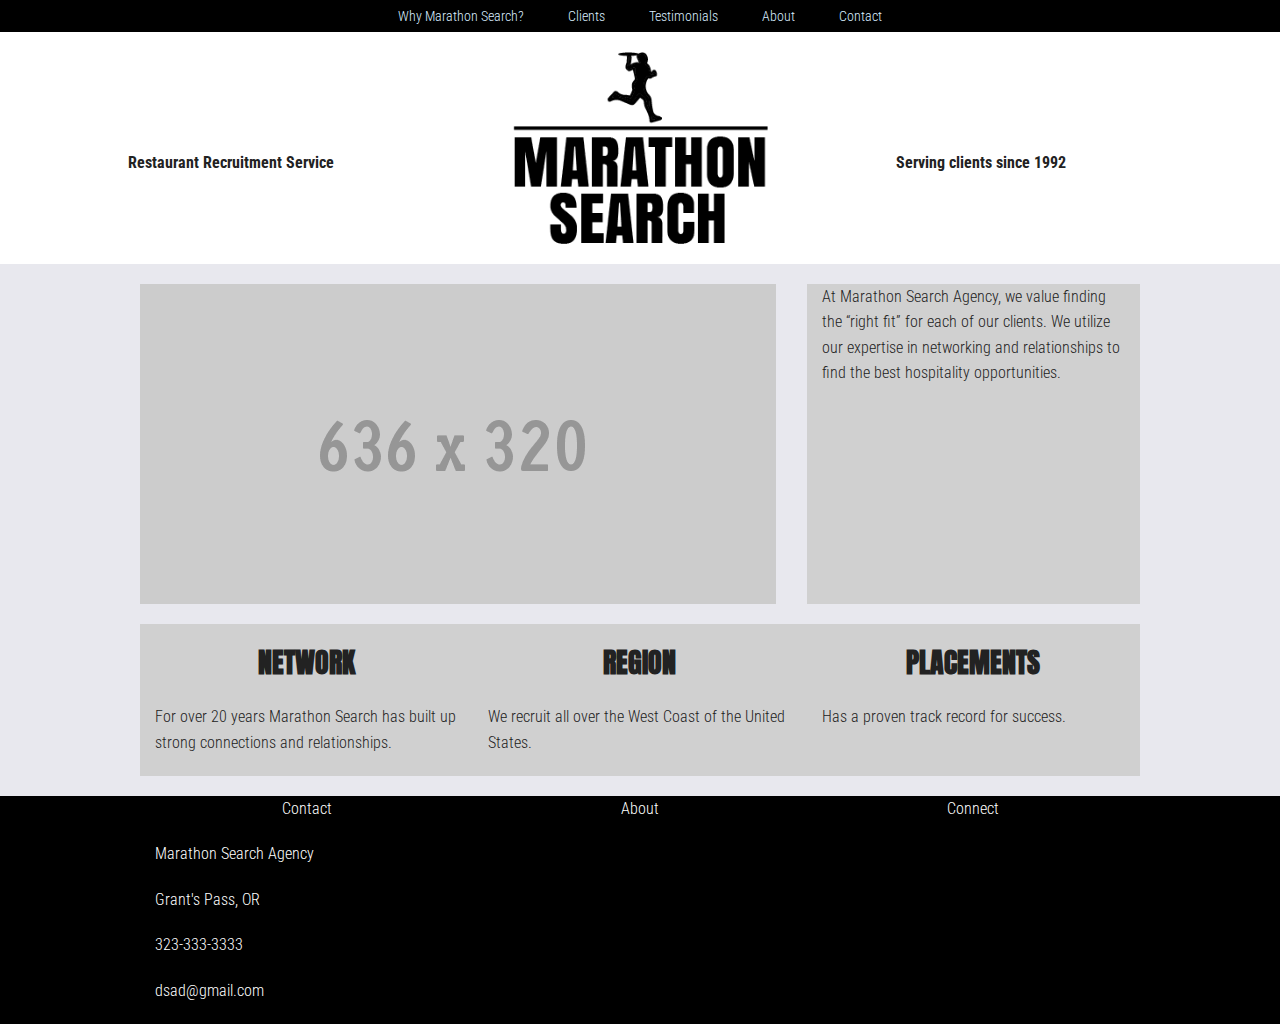
==== index.html @ 885e78fd "Added fonts and section content." ====
<!doctype html>
<html>
<head>
	<meta charset="UTF-8">
	<title>Marathon Search Agency</title>
	<meta name="description" content="Marathon Search Agency is a hospitality recruiting company...">
	<link rel="stylesheet" type="text/css" href="normalize.css">
	<link rel="stylesheet" type="text/css" href="css/foundation.css">
	<link rel="stylesheet" type="text/css" href="css/styles.css">
	<script src="js/vendor/modernizr.js"></script>
</head>
<body>
	<div class="masthead">
		<ul class="navigation">
			<li><a href="#">Why Marathon Search?</a></li>
			<li><a href="#">Clients</a></li>
			<li><a href="#">Testimonials</a></li>
			<li><a href="#">About</a></li>
			<li><a href="#">Contact</a></li>
		</ul>

		<span class="leftmast">Restaurant Recruitment Service</span>

		<a href="index.html">
		<div class="mainlogo">
			<img src="img/runner.png" width="20%">
			</a>
			<span class="rightmast">Serving clients since 1992</span>
		</div>
	</div> <!--end masthead-->
	<div class="mainbody">
		<div id="hero" class="row">
			<div id ="imagebox" class="large-8 columns">
				<img src="img/636x320.gif" alt="placeholder">
				<carousel></carousel>
			</div>
			<div id = "rightbox" class="large-4 columns">
				<p>At Marathon Search Agency, we value finding the “right fit” for each of our clients. We utilize our expertise in networking and relationships to find the best hospitality opportunities.
				</p>
				<div class="sidebar"></div>	
			</div>
		</div> <!--end row-->
		<div id="captions" class="row">
			<div class="large-4 columns">
				<img class="texticon" src="">
				<p class="textheader">NETWORK</p>
				<p class="textblurb">For over 20 years Marathon Search has built up strong connections and relationships.</p>
			</div>

			<div class="large-4 columns">
				<img class="texticon" src="">
				<p class="textheader">REGION</p>
				<p class="textblurb">We recruit all over the West Coast of the United States.</p>
			</div>

			<div class="large-4 columns">
				<img class="texticon" src="">
				<p class="textheader">PLACEMENTS</p>
				<p class="textblurb">Has a proven track record for success.</p>
			</div>
		</div> <!--end row-->
	</div> <!--end mainbody-->
	<div class="footer">
		<div class="row">
			<!--split into three columns-->
			<div class="large-4 columns">
				<p class="contactinfo">Contact</p>
				<p class="info">Marathon Search Agency</p>
				<p class="info">Grant's Pass, OR</p>
				<p class="info">323-333-3333</p>
				<p class="info">dsad@gmail.com</p>
			</div>

			<div class="large-4 columns">
				<p class="aboutsummary">About</p>
			</div>

			<div class="large-4 columns">
				<p class="connect">Connect</p>
			</div>
		</div><!--end row-->
	</div> <!--end footer-->
	<script src="js/vendor/jquery.js"></script>
	<script src="js/foundation.min.js"></script>
	<script>
      $(document).foundation();
    </script>
</body>
</html>
---- css/styles.css ----
@import url(http://fonts.googleapis.com/css?family=Anton|Roboto+Condensed:300italic,400italic,700italic,400,300,700);

body, p {
	font-family: 'Roboto Condensed'; sans-serif;
	font-weight: 300;
}

ul li {
	display: inline-block;
	font-size: 14px;
	padding: 5px 20px;
}

ul li a {
	color:#daedff;
}


ul {
	margin-left: 0;
}

.navigation {
	background-color: #000;
	text-align: center;
	/*background-color: #07114A;*/
}

.mainbody {
	padding-top: 20px;
	padding-bottom: 20px;
	background-color: #E8E8EE;

}

.leftmast {
	font-weight: bold;
	z-index: 111110;
	position:absolute;
	margin-top: 8%;
	margin-left: 10%;
}

.rightmast {
	font-weight: bold;	
	z-index: 1111;
	float:right;
	position:absolute;
	margin-top: 8%;
	margin-left: 10%;
}

.mainlogo {
	text-align: center;
}

.temporarylogo {
	margin-bottom: 20px;
	font-size: 32px;
	position: absolute;
	left: 0;
	padding-left: 20px;
}

#captions {
	text-align: center;
	background: #D0D0D0;
	margin-top: 20px;
}

.textheader {
	font-weight: bold;
	font-family: Anton;
	font-size: 28px;
}

.textblurb {
	text-align: left;
}

.footer {
	color: #fff;
	width: 100%;
	background-color: #000;
}

#imagebox {
	padding-left: 0px;
}

#rightbox {
	background-color:#D0D0D0;
	height: 320px;
}

.contactinfo, .aboutsummary, .connect {
	text-align: center;
}
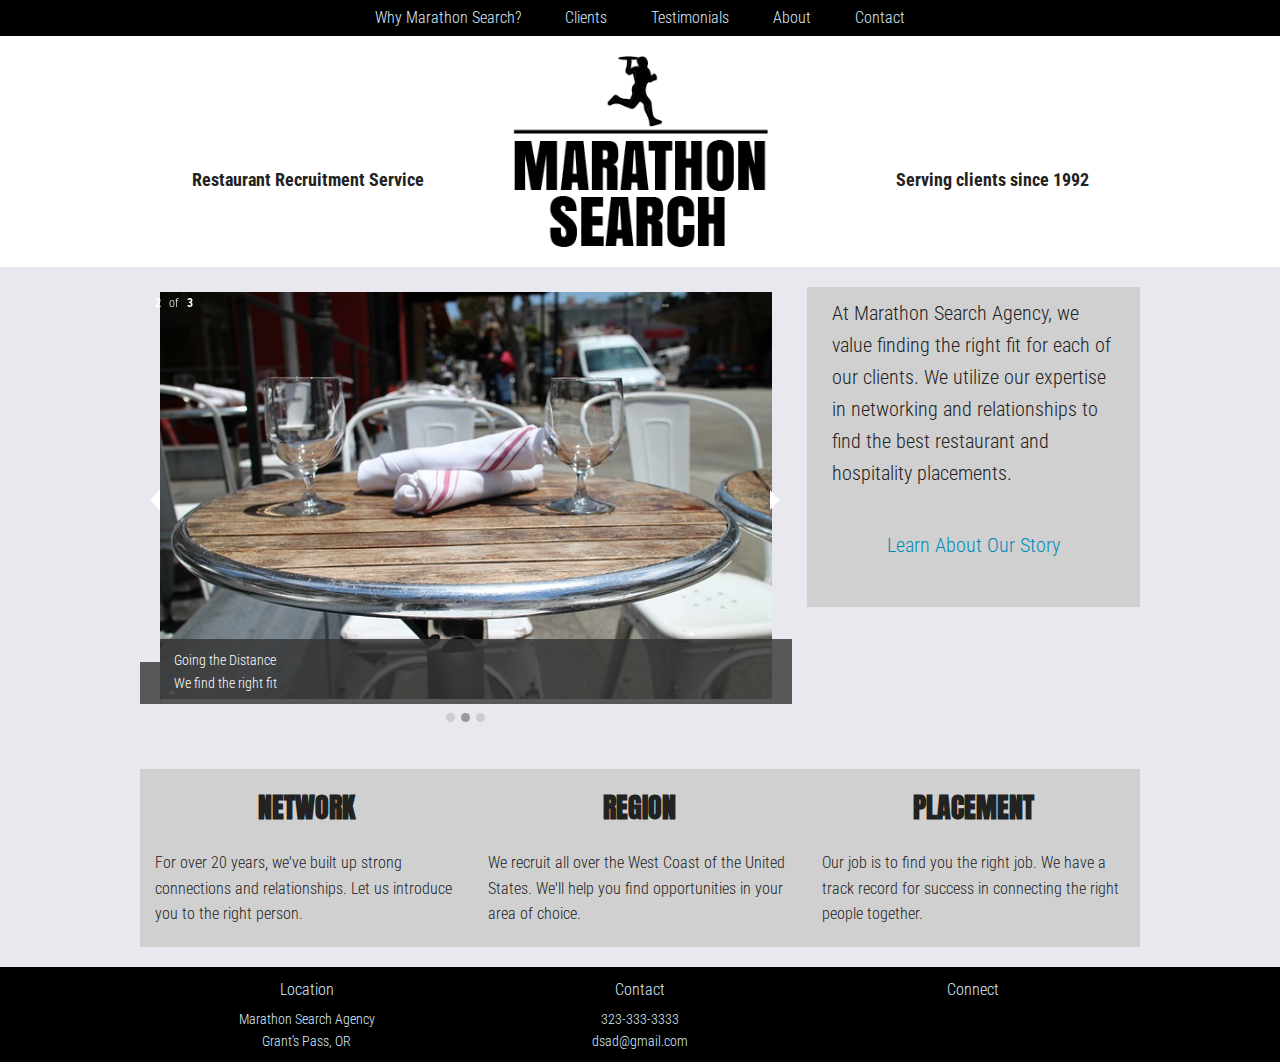
==== commit 06e45def: "Added carousel" ====
--- a/index.html
+++ b/index.html
@@ -31,12 +31,34 @@
 	<div class="mainbody">
 		<div id="hero" class="row">
 			<div id ="imagebox" class="large-8 columns">
-				<img src="img/636x320.gif" alt="placeholder">
-				<carousel></carousel>
+				<!--<img src="img/636x320.gif" alt="placeholder">-->
+				<ul class="carousel" data-orbit>
+				  <li>
+				    <img src="img/cafe.jpg" alt="slide 1" />
+				    <div class="orbit-caption">
+				      Recruiting in the Restaurant and Hospitality Industry 
+				    </div>
+				  </li>
+				  <li class="active">
+				    <img src="img/cafe.jpg" alt="slide 2" />
+				    <div class="orbit-caption">
+				      Going the Distance <br> We find the right fit
+				    </div>
+				  </li>
+				  <li>
+				    <img src="img/cafe.jpg" alt="slide 3" />
+				    <div class="orbit-caption">
+				      Establishing long lasting relationships
+				    </div>
+				  </li>
+				</ul>
+				
 			</div>
 			<div id = "rightbox" class="large-4 columns">
-				<p>At Marathon Search Agency, we value finding the “right fit” for each of our clients. We utilize our expertise in networking and relationships to find the best hospitality opportunities.
+				<p class="righttext">At Marathon Search Agency, we value finding the right fit for each of our clients. We utilize our expertise in networking and relationships to find the best restaurant and hospitality placements.
 				</p>
+				<br>
+				<div class="storybutton"><a href="about.html">Learn About Our Story</a></div>
 				<div class="sidebar"></div>	
 			</div>
 		</div> <!--end row-->
@@ -44,19 +66,19 @@
 			<div class="large-4 columns">
 				<img class="texticon" src="">
 				<p class="textheader">NETWORK</p>
-				<p class="textblurb">For over 20 years Marathon Search has built up strong connections and relationships.</p>
+				<p class="textblurb">For over 20 years, we've built up strong connections and relationships. Let us introduce you to the right person.</p>
 			</div>
 
 			<div class="large-4 columns">
 				<img class="texticon" src="">
 				<p class="textheader">REGION</p>
-				<p class="textblurb">We recruit all over the West Coast of the United States.</p>
+				<p class="textblurb">We recruit all over the West Coast of the United States. We'll help you find opportunities in your area of choice.</p>
 			</div>
 
 			<div class="large-4 columns">
 				<img class="texticon" src="">
-				<p class="textheader">PLACEMENTS</p>
-				<p class="textblurb">Has a proven track record for success.</p>
+				<p class="textheader">PLACEMENT</p>
+				<p class="textblurb">Our job is to find you the right job. We have a track record for success in connecting the right people together. </p>
 			</div>
 		</div> <!--end row-->
 	</div> <!--end mainbody-->
@@ -64,19 +86,25 @@
 		<div class="row">
 			<!--split into three columns-->
 			<div class="large-4 columns">
-				<p class="contactinfo">Contact</p>
-				<p class="info">Marathon Search Agency</p>
-				<p class="info">Grant's Pass, OR</p>
-				<p class="info">323-333-3333</p>
-				<p class="info">dsad@gmail.com</p>
+				<div class="footsect">
+					<p class="contactinfo">Location</p>
+					<p class="info">Marathon Search Agency</p>
+					<p class="info">Grant's Pass, OR</p>
+				</div>
 			</div>
 
 			<div class="large-4 columns">
-				<p class="aboutsummary">About</p>
+				<div class="footsect">
+					<p class="aboutsummary">Contact</p>
+					<p class="info">323-333-3333</p>
+					<p class="info">dsad@gmail.com</p>
+				</div>
 			</div>
 
 			<div class="large-4 columns">
-				<p class="connect">Connect</p>
+				<div class="footsect">
+					<p class="connect">Connect</p>
+				</div>
 			</div>
 		</div><!--end row-->
 	</div> <!--end footer-->
--- a/css/styles.css
+++ b/css/styles.css
@@ -7,12 +7,12 @@
 
 ul li {
 	display: inline-block;
-	font-size: 14px;
+	font-size: 16px;
 	padding: 5px 20px;
 }
 
 ul li a {
-	color:#daedff;
+	color: #daedff;
 }
 
 
@@ -37,8 +37,9 @@
 	font-weight: bold;
 	z-index: 111110;
 	position:absolute;
-	margin-top: 8%;
-	margin-left: 10%;
+	margin-top: 9%;
+	margin-left: 15%;
+	font-size: 18px;
 }
 
 .rightmast {
@@ -46,8 +47,13 @@
 	z-index: 1111;
 	float:right;
 	position:absolute;
-	margin-top: 8%;
+	margin-top: 9%;
 	margin-left: 10%;
+	font-size: 18px;
+}
+
+.masthead {
+	box-shadow: 2px 2px 5px #CCC;
 }
 
 .mainlogo {
@@ -93,6 +99,38 @@
 	height: 320px;
 }
 
+.righttext {
+	padding-top: 10px;
+	padding: 10px;
+	font-size: 20px;
+}
+
+.storybutton {
+	text-align: center;
+}
+
+.storybutton a {
+	font-size: 20px;
+}
+
 .contactinfo, .aboutsummary, .connect {
 	text-align: center;
+	margin-top: 10px;
+	margin-bottom: 5px;
+	color: #daedff;
+}
+
+.info {
+	margin-bottom: 0px;
+	text-align: center;
+	font-size: 14px;
+	color: #daedff;
+}
+
+.footsect {
+	padding-bottom: 10px;
+}
+
+.carousel {
+	height: 50%;
 }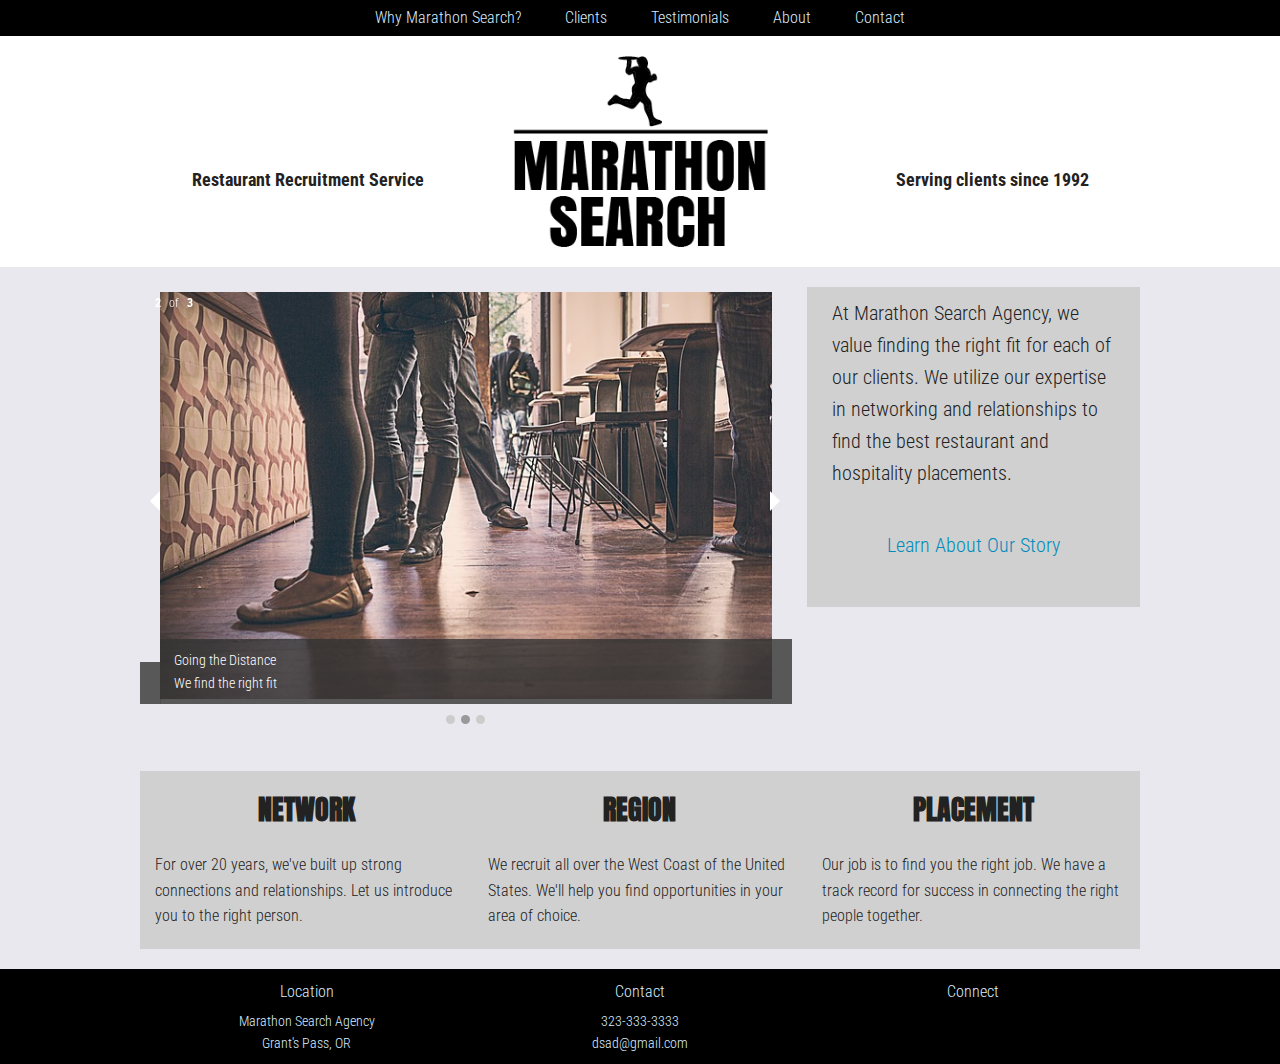
==== commit 0d3bec1f: "added pics" ====
--- a/index.html
+++ b/index.html
@@ -40,13 +40,13 @@
 				    </div>
 				  </li>
 				  <li class="active">
-				    <img src="img/cafe.jpg" alt="slide 2" />
+				    <img src="img/bar.jpg" alt="slide 2" />
 				    <div class="orbit-caption">
 				      Going the Distance <br> We find the right fit
 				    </div>
 				  </li>
 				  <li>
-				    <img src="img/cafe.jpg" alt="slide 3" />
+				    <img src="img/table.jpg" alt="slide 3" />
 				    <div class="orbit-caption">
 				      Establishing long lasting relationships
 				    </div>
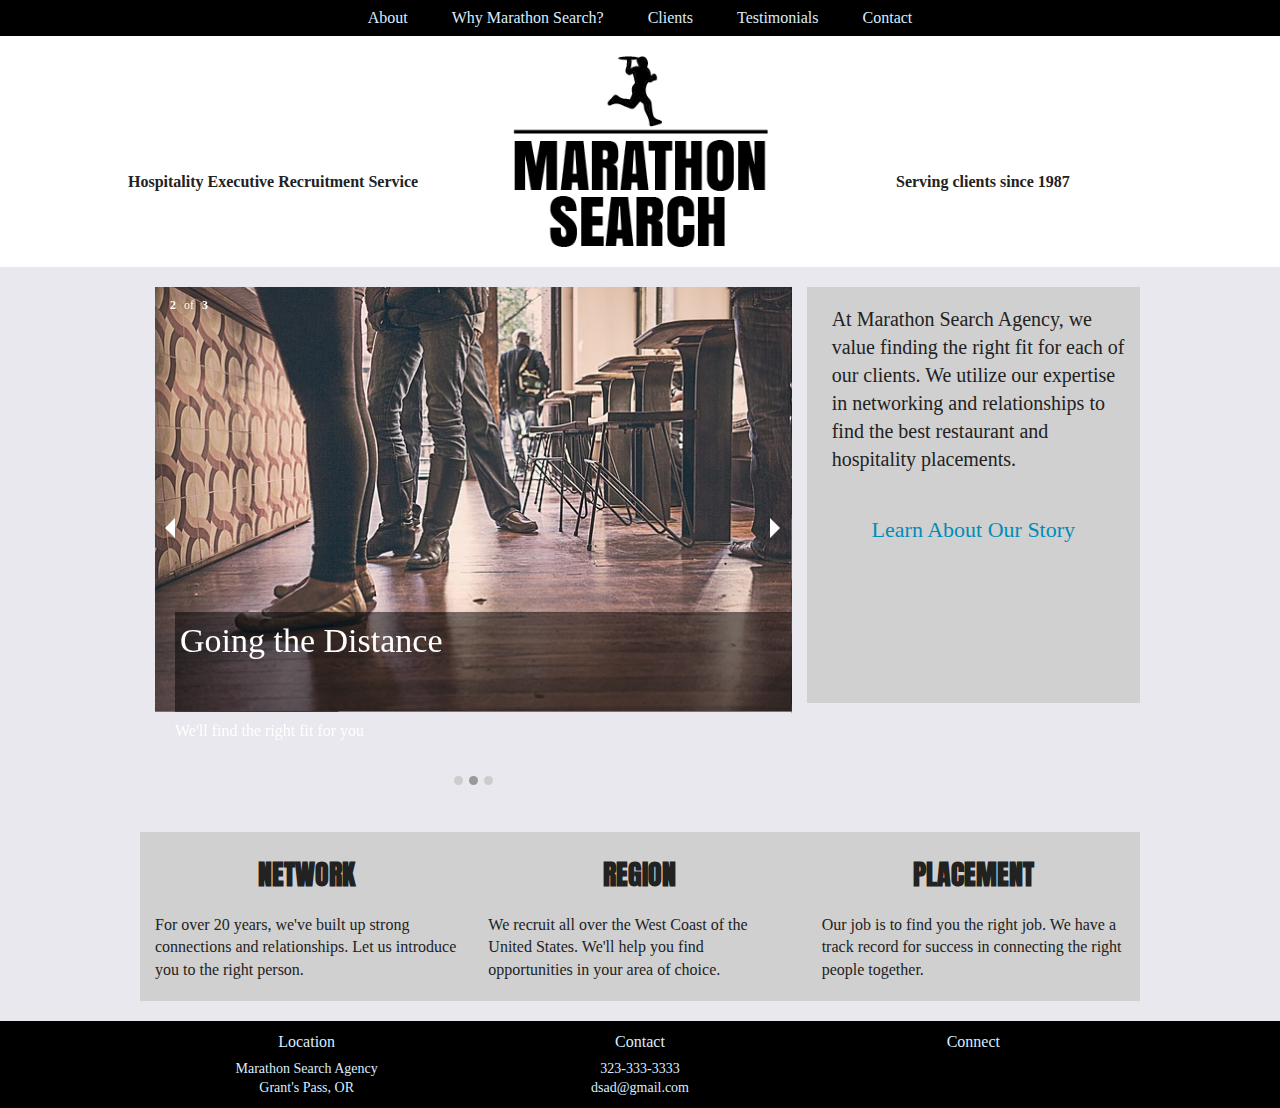
==== commit ff699e11: "Altered app.js height and edited carousel." ====
--- a/index.html
+++ b/index.html
@@ -7,49 +7,51 @@
 	<link rel="stylesheet" type="text/css" href="normalize.css">
 	<link rel="stylesheet" type="text/css" href="css/foundation.css">
 	<link rel="stylesheet" type="text/css" href="css/styles.css">
+	<link rel="stylesheet" type="text/css" href="css/app.css">
 	<script src="js/vendor/modernizr.js"></script>
 </head>
 <body>
 	<div class="masthead">
 		<ul class="navigation">
+			<li><a href="#">About</a></li>
 			<li><a href="#">Why Marathon Search?</a></li>
 			<li><a href="#">Clients</a></li>
 			<li><a href="#">Testimonials</a></li>
-			<li><a href="#">About</a></li>
 			<li><a href="#">Contact</a></li>
 		</ul>
 
-		<span class="leftmast">Restaurant Recruitment Service</span>
+		<span class="leftmast">Hospitality Executive Recruitment Service</span>
 
 		<a href="index.html">
 		<div class="mainlogo">
 			<img src="img/runner.png" width="20%">
 			</a>
-			<span class="rightmast">Serving clients since 1992</span>
+			<span class="rightmast">Serving clients since 1987</span>
 		</div>
 	</div> <!--end masthead-->
 	<div class="mainbody">
 		<div id="hero" class="row">
-			<div id ="imagebox" class="large-8 columns">
+			<div id ="featuredContent" class="large-8 columns">
 				<!--<img src="img/636x320.gif" alt="placeholder">-->
 				<ul class="carousel" data-orbit>
 				  <li>
-				    <img src="img/cafe.jpg" alt="slide 1" />
-				    <div class="orbit-caption">
-				      Recruiting in the Restaurant and Hospitality Industry 
+				  	<div class="movetoleft">
+				  	<h4>Recruiting in the Restaurant and Hospitality Industry</h4>
 				    </div>
+				    <img class="back" src="img/cafe.jpg" alt="slide 1" />
 				  </li>
 				  <li class="active">
-				    <img src="img/bar.jpg" alt="slide 2" />
-				    <div class="orbit-caption">
-				      Going the Distance <br> We find the right fit
-				    </div>
+				  	<div class="movetoleft">
+				  	<h4>Going the Distance</h4>
+				  </div>
+				  	<p>We'll find the right fit for you</p>
+				    <img class="back" src="img/bar.jpg" alt="slide 2" />
 				  </li>
 				  <li>
-				    <img src="img/table.jpg" alt="slide 3" />
-				    <div class="orbit-caption">
-				      Establishing long lasting relationships
-				    </div>
+				  	<div class="movetoleft">
+				  	<h4>Establishing long lasting relationships</h4>
+				  	</div>
+				    <img class="back" src="img/table.jpg" alt="slide 3" />
 				  </li>
 				</ul>
 				
@@ -110,9 +112,17 @@
 	</div> <!--end footer-->
 	<script src="js/vendor/jquery.js"></script>
 	<script src="js/foundation.min.js"></script>
+	<script src="js/foundation/foundation.orbit.js"></script>
+	<script src="js/foundation/app.js"></script>
 	<script>
       $(document).foundation();
     </script>
+
+    <script type="text/javascript">
+    	$(window).load(function() {
+
+    });
+  </script>
 </body>
 </html>
 
--- a/css/styles.css
+++ b/css/styles.css
@@ -1,8 +1,9 @@
 @import url(http://fonts.googleapis.com/css?family=Anton|Roboto+Condensed:300italic,400italic,700italic,400,300,700);
 
 body, p {
-	font-family: 'Roboto Condensed'; sans-serif;
+	font-family: 'Georgia'; sans-serif;
 	font-weight: 300;
+	line-height: 1.4;
 }
 
 ul li {
@@ -38,8 +39,8 @@
 	z-index: 111110;
 	position:absolute;
 	margin-top: 9%;
-	margin-left: 15%;
-	font-size: 18px;
+	margin-left: 10%;
+	font-size: 16px;
 }
 
 .rightmast {
@@ -49,7 +50,7 @@
 	position:absolute;
 	margin-top: 9%;
 	margin-left: 10%;
-	font-size: 18px;
+	font-size: 16px;
 }
 
 .masthead {
@@ -96,12 +97,12 @@
 
 #rightbox {
 	background-color:#D0D0D0;
-	height: 320px;
+	height: 416px;
 }
 
 .righttext {
-	padding-top: 10px;
-	padding: 10px;
+	padding-top: 18px;
+	padding-left: 10px;
 	font-size: 20px;
 }
 
@@ -110,7 +111,7 @@
 }
 
 .storybutton a {
-	font-size: 20px;
+	font-size: 22px;
 }
 
 .contactinfo, .aboutsummary, .connect {
--- a/css/app.css
+++ b/css/app.css
@@ -0,0 +1,53 @@
+/* Artfully masterminded by ZURB  */
+
+/* -------------------------------------------------- 
+   Table of Contents
+-----------------------------------------------------
+:: Shared Styles
+:: Page Name 1
+:: Page Name 2
+*/
+
+
+/* -----------------------------------------
+   Shared Styles
+----------------------------------------- */
+#featuredContent .back {
+    position: absolute;
+    top: 0;
+    left: 0;
+    z-index: -1;
+}
+
+#featuredContent h4 {
+	margin-top: 320px;
+	font-size: 34px;
+	color: #fff;
+	padding: 5px;
+	width: 800px;
+	height: 100px;
+	background-color: rgba(0, 0, 0, 0.5);
+	font-family: 'Georgia';
+
+}
+
+#featuredContent p {
+	color: #fff;
+}
+
+.movetoleft {
+
+}
+
+/* -----------------------------------------
+   Page Name 1
+----------------------------------------- */
+
+
+
+
+/* -----------------------------------------
+   Page Name 2
+----------------------------------------- */
+
+
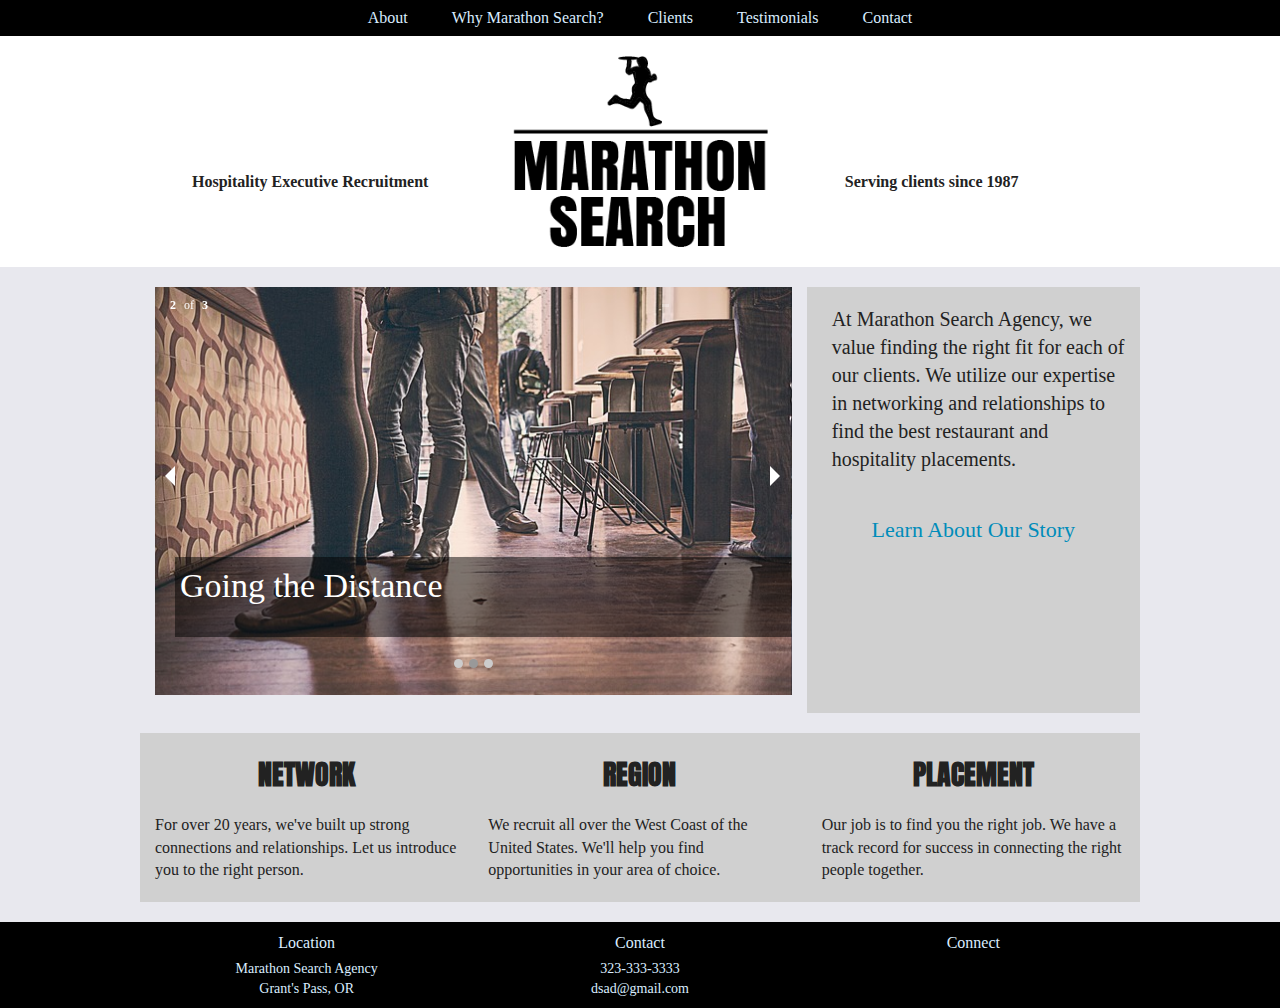
==== commit d25f1bce: "Fine tuned carousel." ====
--- a/index.html
+++ b/index.html
@@ -20,7 +20,7 @@
 			<li><a href="#">Contact</a></li>
 		</ul>
 
-		<span class="leftmast">Hospitality Executive Recruitment Service</span>
+		<span class="leftmast">Hospitality Executive Recruitment</span>
 
 		<a href="index.html">
 		<div class="mainlogo">
@@ -44,7 +44,7 @@
 				  	<div class="movetoleft">
 				  	<h4>Going the Distance</h4>
 				  </div>
-				  	<p>We'll find the right fit for you</p>
+				  	<!--<p>We'll find the right fit for you</p>-->
 				    <img class="back" src="img/bar.jpg" alt="slide 2" />
 				  </li>
 				  <li>
--- a/css/styles.css
+++ b/css/styles.css
@@ -39,7 +39,7 @@
 	z-index: 111110;
 	position:absolute;
 	margin-top: 9%;
-	margin-left: 10%;
+	margin-left: 15%;
 	font-size: 16px;
 }
 
@@ -49,7 +49,7 @@
 	float:right;
 	position:absolute;
 	margin-top: 9%;
-	margin-left: 10%;
+	margin-left: 6%;
 	font-size: 16px;
 }
 
@@ -97,7 +97,7 @@
 
 #rightbox {
 	background-color:#D0D0D0;
-	height: 416px;
+	height: 426px;
 }
 
 .righttext {
--- a/css/app.css
+++ b/css/app.css
@@ -20,12 +20,12 @@
 }
 
 #featuredContent h4 {
-	margin-top: 320px;
+	margin-top: 265px;
 	font-size: 34px;
 	color: #fff;
 	padding: 5px;
 	width: 800px;
-	height: 100px;
+	height: 80px;
 	background-color: rgba(0, 0, 0, 0.5);
 	font-family: 'Georgia';
 
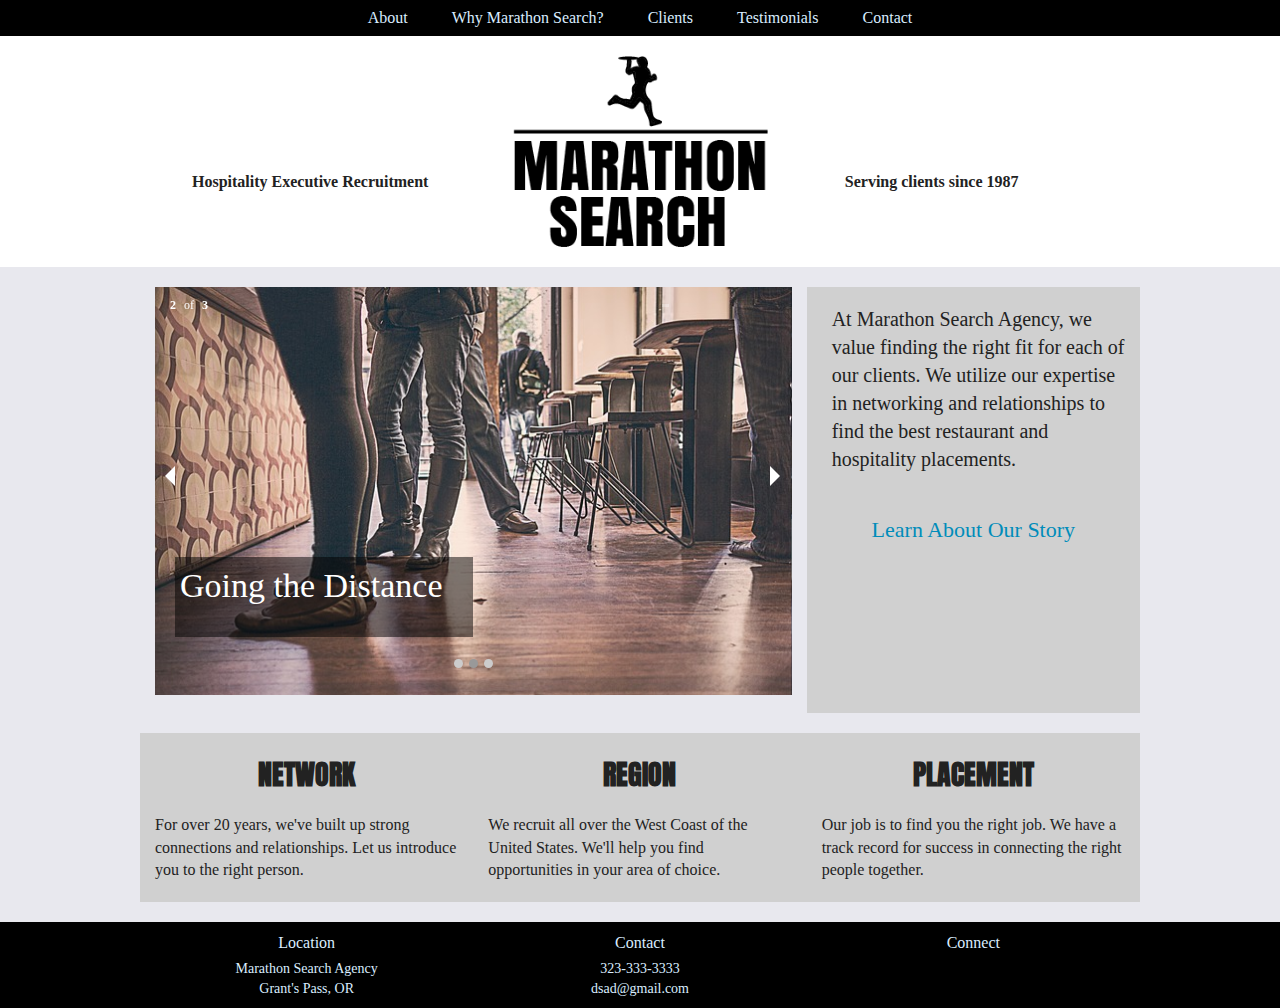
==== commit 2ea23d70: "Grid system for about page" ====
--- a/index.html
+++ b/index.html
@@ -13,7 +13,7 @@
 <body>
 	<div class="masthead">
 		<ul class="navigation">
-			<li><a href="#">About</a></li>
+			<li><a href="about.html">About</a></li>
 			<li><a href="#">Why Marathon Search?</a></li>
 			<li><a href="#">Clients</a></li>
 			<li><a href="#">Testimonials</a></li>
--- a/css/app.css
+++ b/css/app.css
@@ -24,8 +24,8 @@
 	font-size: 34px;
 	color: #fff;
 	padding: 5px;
-	width: 800px;
 	height: 80px;
+	width:50%;
 	background-color: rgba(0, 0, 0, 0.5);
 	font-family: 'Georgia';
 
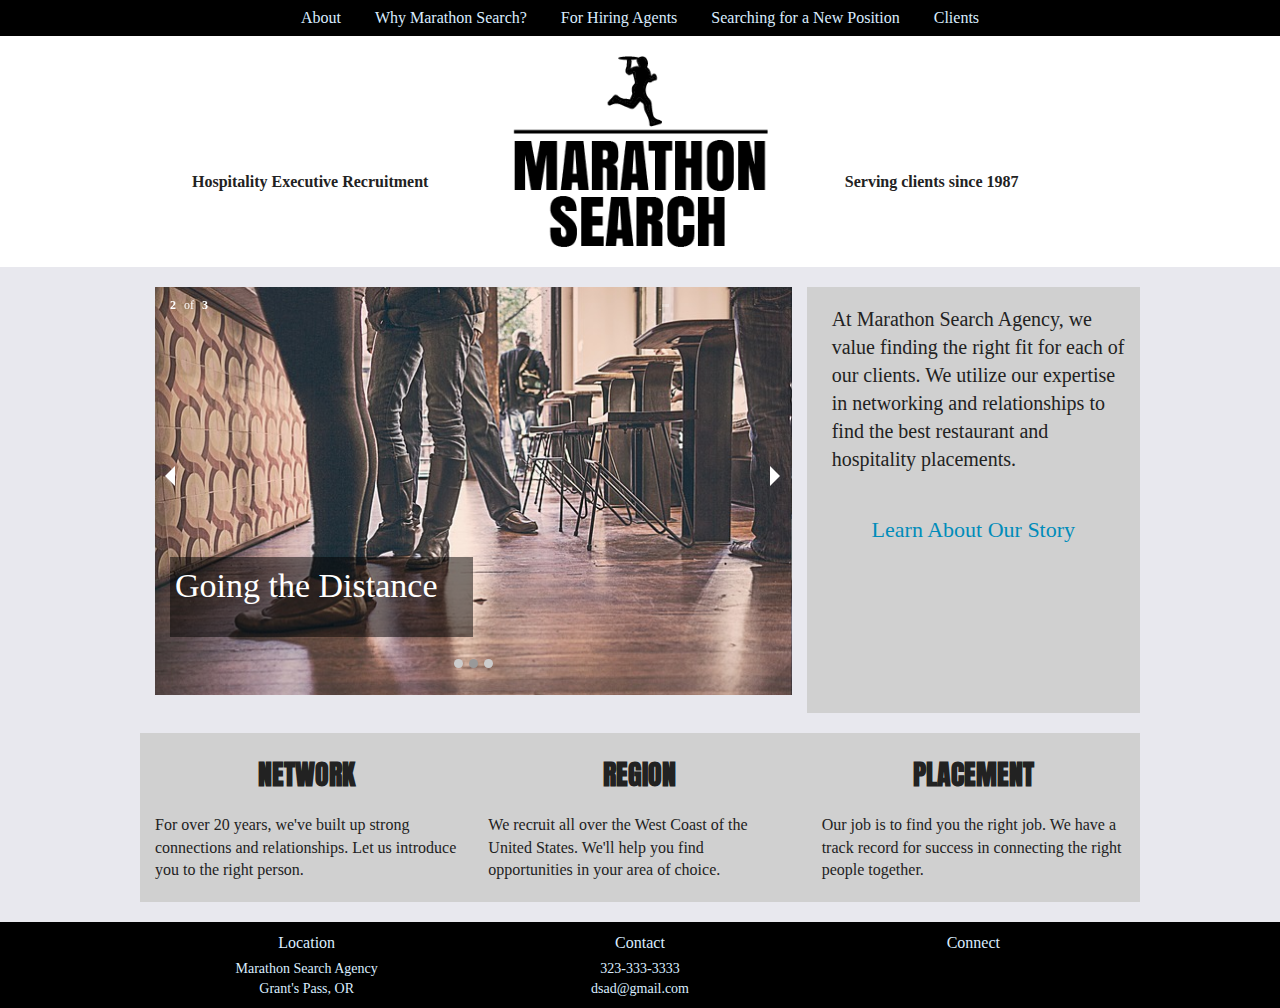
==== commit 3e432cab: "removed contact and testimony" ====
--- a/index.html
+++ b/index.html
@@ -14,10 +14,10 @@
 	<div class="masthead">
 		<ul class="navigation">
 			<li><a href="about.html">About</a></li>
-			<li><a href="#">Why Marathon Search?</a></li>
+			<li><a href="why.html">Why Marathon Search?</a></li>
+			<li><a href="hiringagents.html">For Hiring Agents</a></li>
+			<li><a href="searching.html">Searching for a New Position</a></li>
 			<li><a href="#">Clients</a></li>
-			<li><a href="#">Testimonials</a></li>
-			<li><a href="#">Contact</a></li>
 		</ul>
 
 		<span class="leftmast">Hospitality Executive Recruitment</span>
--- a/css/styles.css
+++ b/css/styles.css
@@ -9,7 +9,7 @@
 ul li {
 	display: inline-block;
 	font-size: 16px;
-	padding: 5px 20px;
+	padding: 5px 15px;
 }
 
 ul li a {
@@ -134,4 +134,10 @@
 
 .carousel {
 	height: 50%;
+}
+
+#headtitle h3 {
+	font-family: 'Georgia', serif;
+	font-weight: bold;
+	margin-bottom: 20px;
 }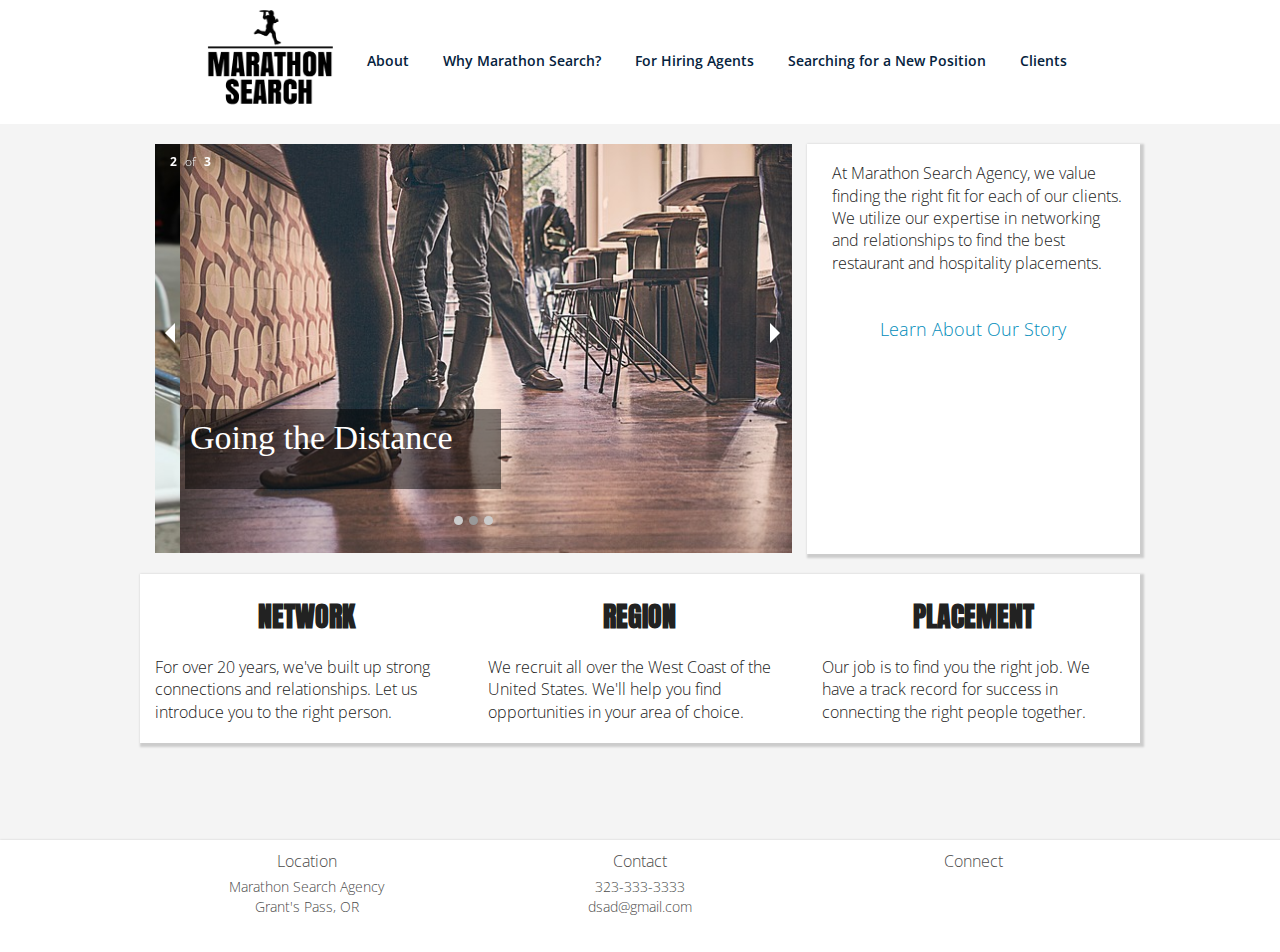
==== commit d6d87fb3: "reformatted nav bar, reduced size. Drop shadows, white background." ====
--- a/index.html
+++ b/index.html
@@ -13,21 +13,20 @@
 <body>
 	<div class="masthead">
 		<ul class="navigation">
+			<span class="mainlogo">
+				<a href="index.html">
+					<img src="img/runner.png" width="10%">
+				</a>
+			</span>
 			<li><a href="about.html">About</a></li>
 			<li><a href="why.html">Why Marathon Search?</a></li>
 			<li><a href="hiringagents.html">For Hiring Agents</a></li>
 			<li><a href="searching.html">Searching for a New Position</a></li>
 			<li><a href="#">Clients</a></li>
 		</ul>
-
-		<span class="leftmast">Hospitality Executive Recruitment</span>
-
-		<a href="index.html">
-		<div class="mainlogo">
-			<img src="img/runner.png" width="20%">
-			</a>
-			<span class="rightmast">Serving clients since 1987</span>
-		</div>
+			<!--
+			<span class="leftmast">Hospitality Executive Recruitment</span>
+			<span class="rightmast">Serving clients since 1987</span> -->
 	</div> <!--end masthead-->
 	<div class="mainbody">
 		<div id="hero" class="row">
--- a/css/styles.css
+++ b/css/styles.css
@@ -1,45 +1,52 @@
-@import url(http://fonts.googleapis.com/css?family=Anton|Roboto+Condensed:300italic,400italic,700italic,400,300,700);
+@import url(http://fonts.googleapis.com/css?family=Anton|Roboto+Condensed:400,300,700|Open+Sans:400,300,600);
 
 body, p {
-	font-family: 'Georgia'; sans-serif;
+	font-family: 'Open Sans'; sans-serif;
 	font-weight: 300;
 	line-height: 1.4;
 }
 
 ul li {
 	display: inline-block;
-	font-size: 16px;
-	padding: 5px 15px;
+	font-size: 14px;
+	padding-left: 5px;
+	margin-left: 25px;
 }
 
 ul li a {
-	color: #daedff;
+	/*color: #daedff;*/
+	color: #05223d;
+	font-weight: 600;
+}
+
+ul li a:hover {
+	background-color: #05223d;
+	color: #fff;
 }
 
 
 ul {
-	margin-left: 0;
+	margin-bottom: 0;
+	padding-bottom: 10px;
 }
 
 .navigation {
-	background-color: #000;
-	text-align: center;
-	/*background-color: #07114A;*/
+	text-align: left;
+	padding-top: 10px;
 }
 
 .mainbody {
 	padding-top: 20px;
 	padding-bottom: 20px;
-	background-color: #E8E8EE;
-
+	background-color: #f4f4f4;
 }
 
 .leftmast {
 	font-weight: bold;
 	z-index: 111110;
 	position:absolute;
-	margin-top: 9%;
-	margin-left: 15%;
+	margin-top: 4%;
+	margin-left: 3%;
 	font-size: 16px;
 }
 
@@ -48,17 +55,19 @@
 	z-index: 1111;
 	float:right;
 	position:absolute;
-	margin-top: 9%;
-	margin-left: 6%;
+	margin-top: 4%;
+	margin-left: 25%;
 	font-size: 16px;
 }
 
 .masthead {
+	background-color: #fff;
 	box-shadow: 2px 2px 5px #CCC;
 }
 
 .mainlogo {
-	text-align: center;
+	text-align: left;
+	margin-left: 15%;
 }
 
 .temporarylogo {
@@ -71,8 +80,11 @@
 
 #captions {
 	text-align: center;
-	background: #D0D0D0;
+	/*background: #D0D0D0;*/
+	background-color: #fff;
 	margin-top: 20px;
+	margin-bottom: 6%;
+	box-shadow: 2px 2px 2px 2px #CCC;
 }
 
 .textheader {
@@ -86,9 +98,10 @@
 }
 
 .footer {
-	color: #fff;
+	color: #000;
 	width: 100%;
-	background-color: #000;
+	padding-bottom: 2%;
+	box-shadow: 2px 2px 2px 2px #CCC;
 }
 
 #imagebox {
@@ -96,14 +109,16 @@
 }
 
 #rightbox {
-	background-color:#D0D0D0;
-	height: 426px;
+	/*background-color:#D0D0D0;*/
+	background-color: #fff;
+	box-shadow: 2px 2px 2px 2px #CCC;
+	height: 410px;
 }
 
 .righttext {
 	padding-top: 18px;
 	padding-left: 10px;
-	font-size: 20px;
+	font-size: 16px;
 }
 
 .storybutton {
@@ -111,21 +126,21 @@
 }
 
 .storybutton a {
-	font-size: 22px;
+	font-size: 18px;
 }
 
 .contactinfo, .aboutsummary, .connect {
 	text-align: center;
 	margin-top: 10px;
 	margin-bottom: 5px;
-	color: #daedff;
+	color: #4c4b4b;
 }
 
 .info {
 	margin-bottom: 0px;
 	text-align: center;
 	font-size: 14px;
-	color: #daedff;
+	color: #4c4b4b;
 }
 
 .footsect {
@@ -137,7 +152,14 @@
 }
 
 #headtitle h3 {
-	font-family: 'Georgia', serif;
+	font-family: 'Open Sans', sans-serif;
 	font-weight: bold;
-	margin-bottom: 20px;
-}+	margin-bottom: 18px;
+	margin-top: 15px;
+	font-size: 24px;
+}
+
+/*
+#whycontent {
+	background-color: #fff;
+}*/